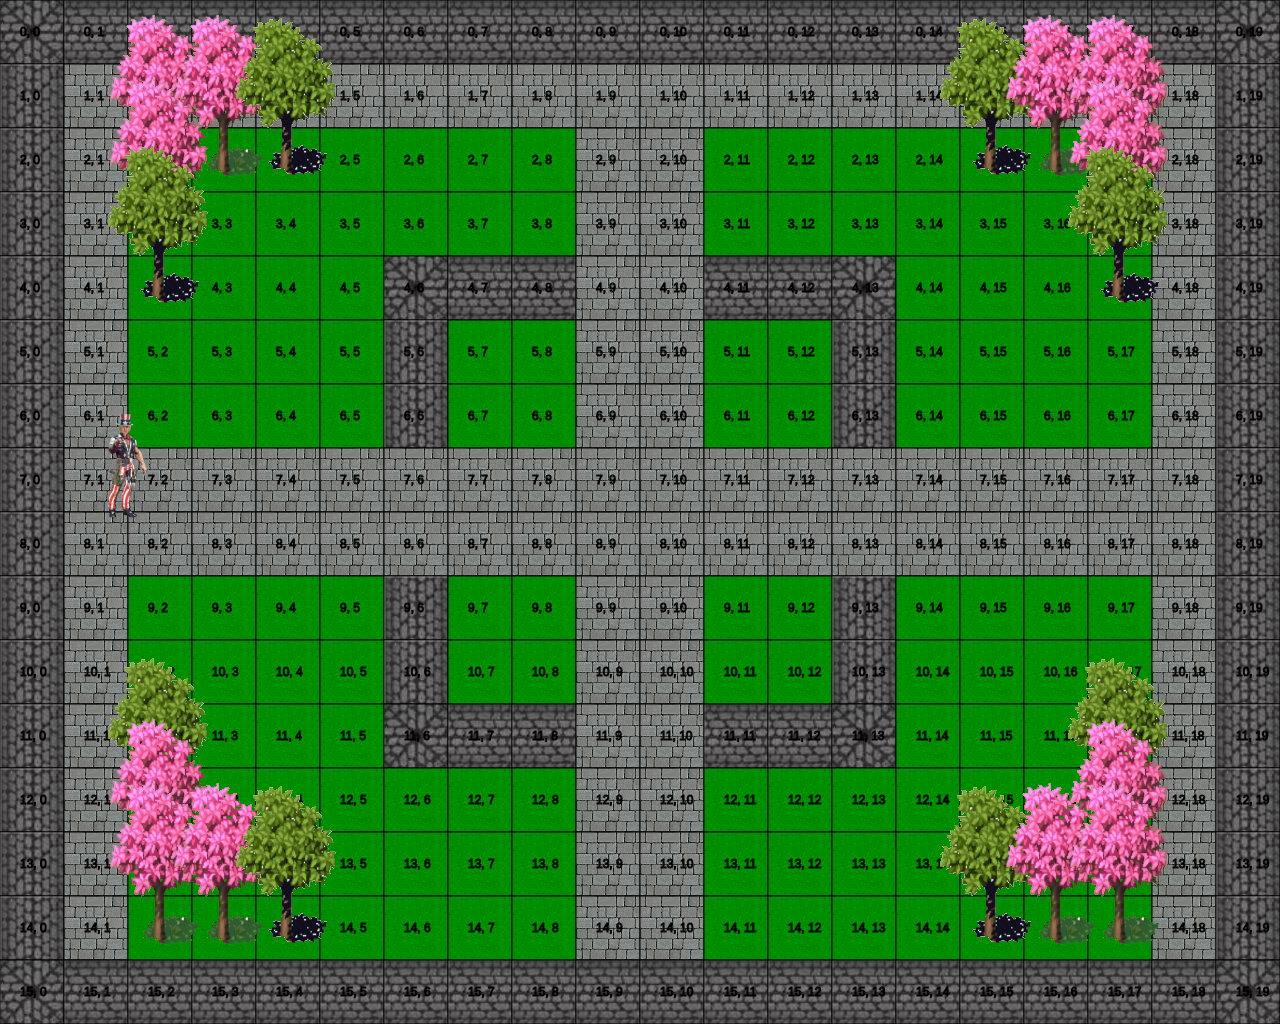
==== index.html @ 150f2ae5 "Added Google Foonts and Keyboard PNG" ====
<!DOCTYPE html>
<html>
<head>
    <meta charset="UTF-8">
    <title>Make America Great Again!!!</title>
    @import url(https://fonts.googleapis.com/css?family=Black+Ops+One|Press+Start+2P|Architects+Daughter|VT323);
    <link rel="stylesheet" href="css/style.css">
</head>
<body>
    <canvas id="cGeo" width="1280" height="1024"></canvas>
    <canvas id="cAction" width="1280" height="1024"></canvas>
    <canvas id="cUI" width="1280" height="1024"></canvas>

    <script src="js/howler.core.min.js"></script>
    <!--<script src="js/intro.js"></script>-->
    <script src="js/map.js"></script>
    <script src="js/resources.js"></script>
    <script src="js/app.js"></script>
    <script src="js/engine.js"></script>

</body>
</html>
---- css/style.css ----
/*font-family: 'Black Ops One', cursive;
font-family: 'Press Start 2P', monospace;;
font-family: 'Architects Daughter', cursive;
font-family: 'VT323', ;
*/

body {
    font-family: 'Press Start 2P', monospace;;
    overflow: hidden;
    margin:0;
    padding: 0;
    vertical-align: center;
}

canvas {
    position: absolute;
    top: 0;
    left: 0;
    border: 0;
    background-color: transparent;
}
#cGeo{
    z-index: 0;
}

#cAction{
    z-index: 1;
}

#cUI{
    z-index: 2;
    /*background-color: black;*/
}
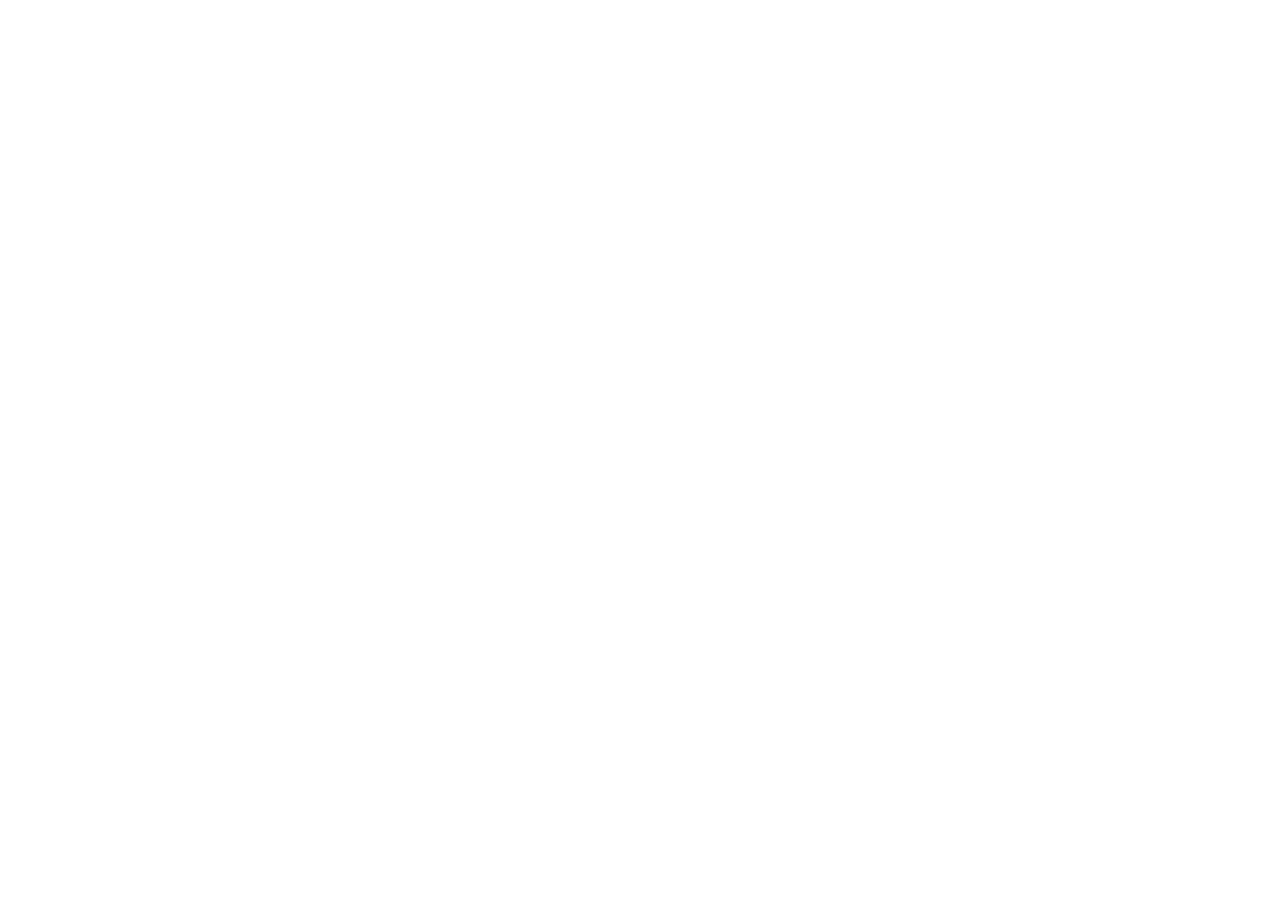
==== commit b7fa3cc9: "Completed Responsive Canvas" ====
--- a/index.html
+++ b/index.html
@@ -3,14 +3,15 @@
 <head>
     <meta charset="UTF-8">
     <title>Make America Great Again!!!</title>
-    @import url(https://fonts.googleapis.com/css?family=Black+Ops+One|Press+Start+2P|Architects+Daughter|VT323);
     <link rel="stylesheet" href="css/style.css">
 </head>
 <body>
-    <canvas id="cGeo" width="1280" height="1024"></canvas>
-    <canvas id="cAction" width="1280" height="1024"></canvas>
-    <canvas id="cUI" width="1280" height="1024"></canvas>
-
+    <div id="worldView">
+        <canvas id="cGeo" width="400" height="300"></canvas>
+        <canvas id="cAction" width="400" height="300"></canvas>
+        <canvas id="cUI" width="400" height="300"></canvas>
+        <div id="spacer"></div>
+    </div>
     <script src="js/howler.core.min.js"></script>
     <!--<script src="js/intro.js"></script>-->
     <script src="js/map.js"></script>
--- a/css/style.css
+++ b/css/style.css
@@ -4,19 +4,27 @@
 font-family: 'VT323', ;
 */
 
+@import url('https://fonts.googleapis.com/css?family=Black+Ops+One|Press+Start+2P|Architects+Daughter|VT323');
+
 body {
     font-family: 'Press Start 2P', monospace;;
     overflow: hidden;
     margin:0;
     padding: 0;
-    vertical-align: center;
 }
 
+#worldView{
+    position: absolute;
+    left : 50%;
+    top: 50%;
+}
+
+
+
 canvas {
-    position: absolute;
-    top: 0;
-    left: 0;
-    border: 0;
+    position:absolute;
+    width: 100%;
+    height: 100%;
     background-color: transparent;
 }
 #cGeo{
@@ -30,4 +38,13 @@
 #cUI{
     z-index: 2;
     /*background-color: black;*/
-}+}
+
+
+#spacer{
+     position: absolute;
+     width: 100%;
+     height: 8%;
+     bottom: 0;
+     opacity: 0.8;
+ }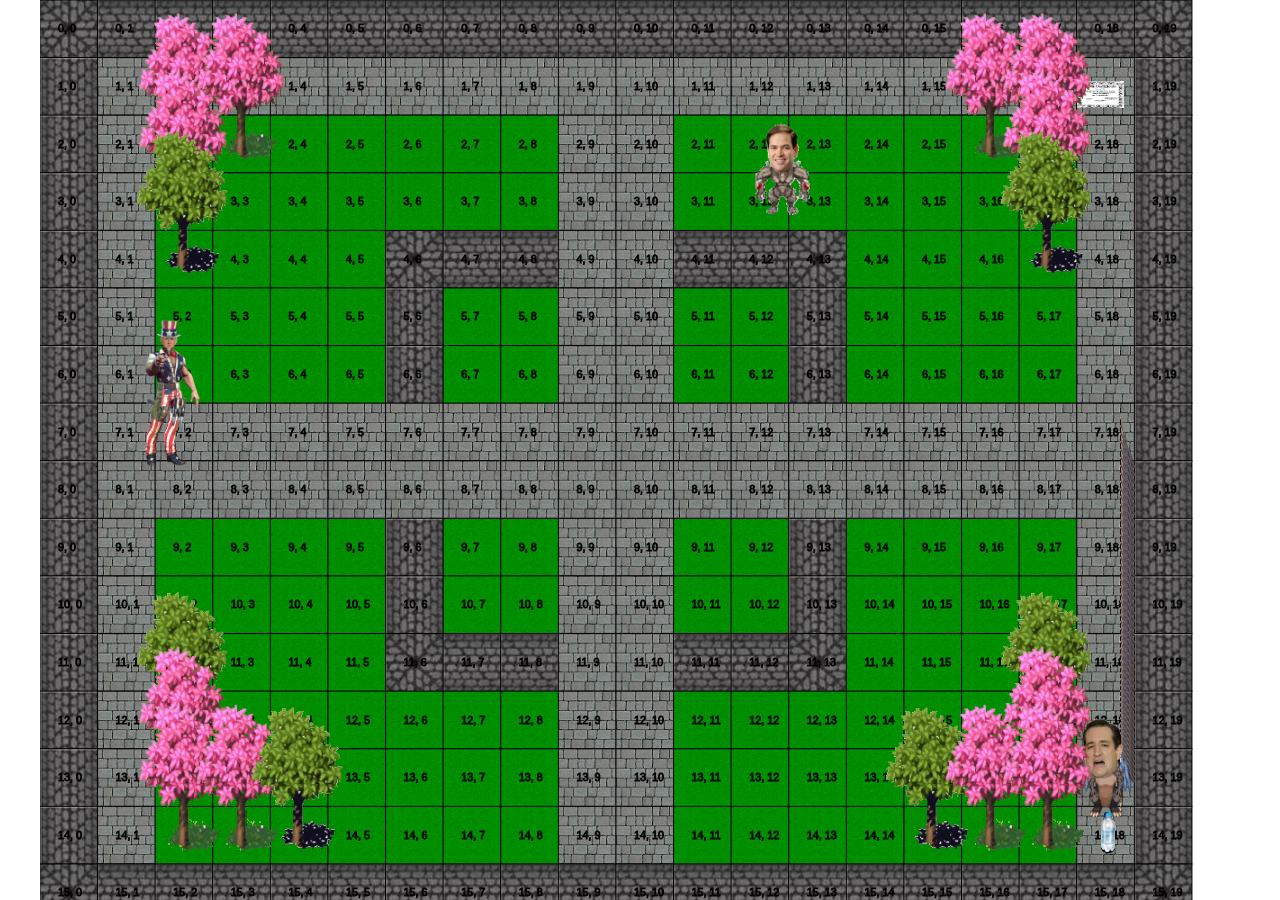
==== commit cd01445c: "Level 3 completed" ====
--- a/index.html
+++ b/index.html
@@ -1,23 +1,25 @@
 <!DOCTYPE html>
-<html>
-<head>
-    <meta charset="UTF-8">
-    <title>Make America Great Again!!!</title>
-    <link rel="stylesheet" href="css/style.css">
-</head>
-<body>
-    <div id="worldView">
-        <canvas id="cGeo" width="400" height="300"></canvas>
-        <canvas id="cAction" width="400" height="300"></canvas>
-        <canvas id="cUI" width="400" height="300"></canvas>
-        <div id="spacer"></div>
-    </div>
-    <script src="js/howler.core.min.js"></script>
-    <!--<script src="js/intro.js"></script>-->
-    <script src="js/map.js"></script>
-    <script src="js/resources.js"></script>
-    <script src="js/app.js"></script>
-    <script src="js/engine.js"></script>
+    <html>
+    <head>
+        <meta charset="UTF-8">
+        <title>Make America Great Again!!!</title>
+        <link rel="stylesheet" href="css/style.css">
+    </head>
+    <body>
+        <div id="worldView">
+            <canvas id="cGeo" width="400" height="300"></canvas>
+            <canvas id="cAction" width="400" height="300"></canvas>
+            <canvas id="cScenery" width="400" height="300"></canvas>
+            <canvas id="cUI" width="400" height="300"></canvas>
+            <div id="spacer"></div>
+        </div>
+        <script src="js/howler.core.min.js"></script>
+        <!--<script src="js/intro.js"></script>-->
+        <script src="js/map.js"></script>
+        <script src="js/resources.js"></script>
+        <script src="js/app.js"></script>
+        <script src="js/engine.js"></script>
+        <!--<script src="js/animations.js"></script>-->
 
-</body>
+    </body>
 </html>
--- a/css/style.css
+++ b/css/style.css
@@ -35,8 +35,12 @@
     z-index: 1;
 }
 
+#cScenery{
+    z-index: 2;
+}
+
 #cUI{
-    z-index: 2;
+    z-index: 3;
     /*background-color: black;*/
 }
 
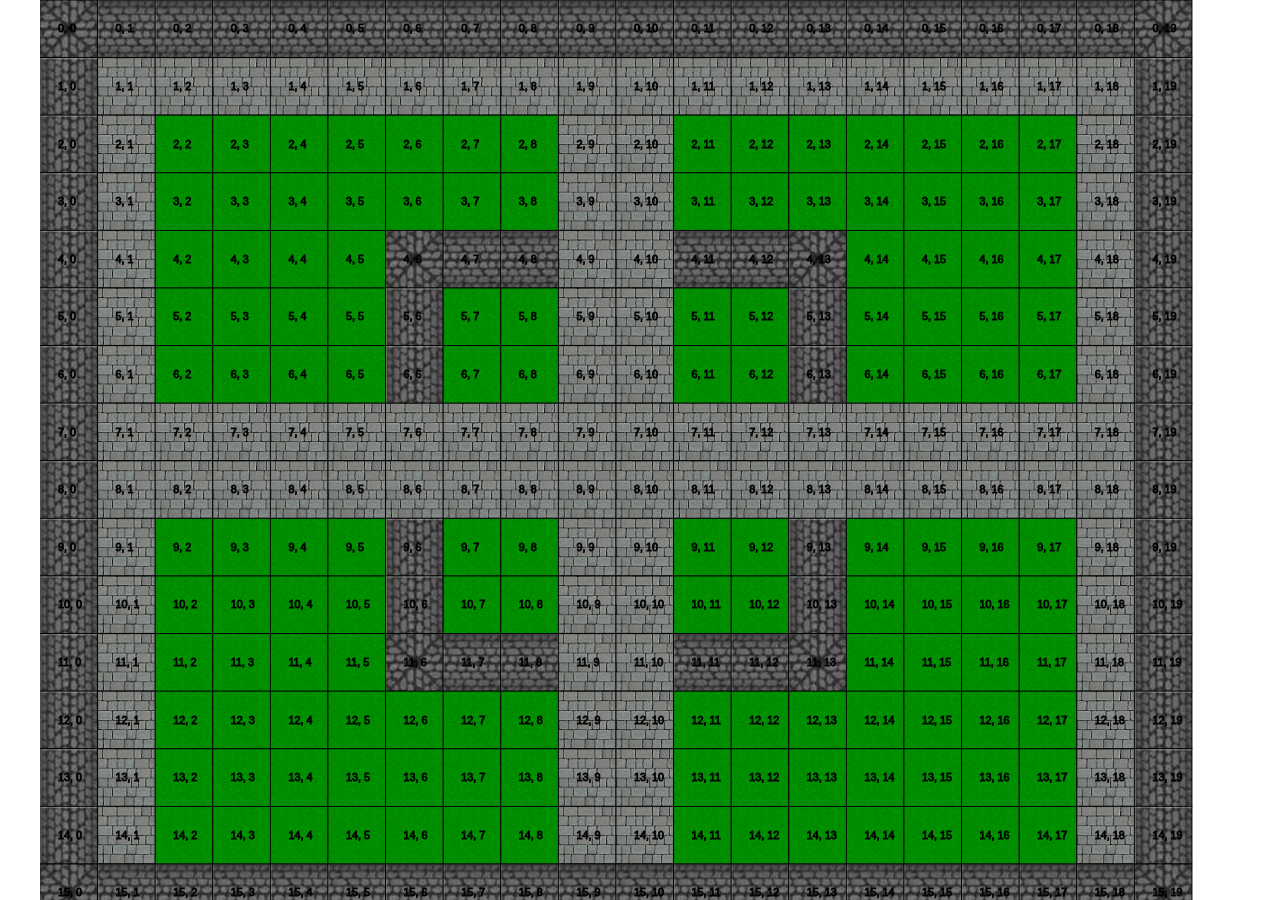
==== commit 714db0a6: "trying to add explosion animation" ====
--- a/index.html
+++ b/index.html
@@ -19,7 +19,7 @@
         <script src="js/resources.js"></script>
         <script src="js/app.js"></script>
         <script src="js/engine.js"></script>
-        <!--<script src="js/animations.js"></script>-->
+        <script src="js/animations.js"></script>
 
     </body>
 </html>
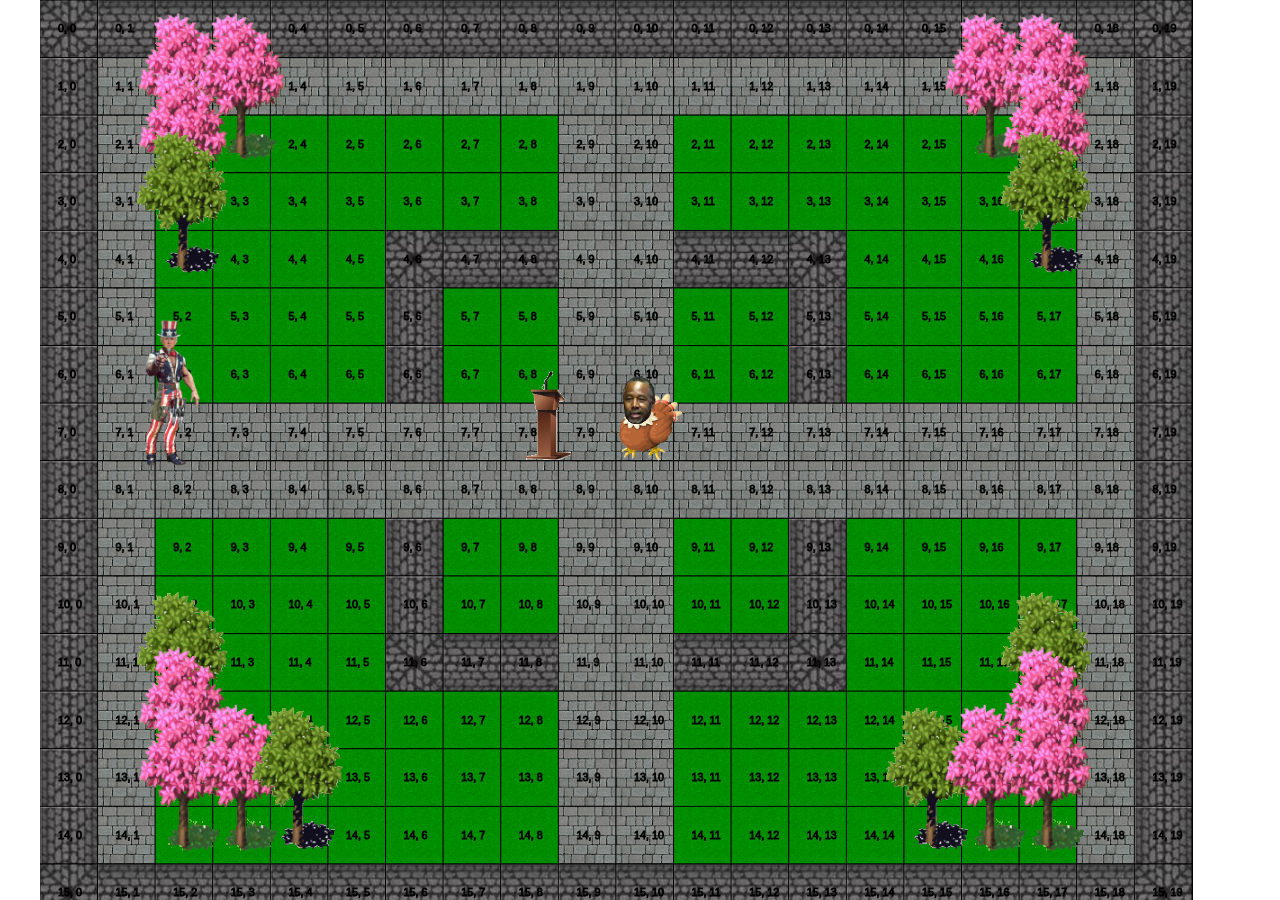
==== commit b14773f6: "Changes to Explosion and level handling" ====
--- a/index.html
+++ b/index.html
@@ -19,7 +19,7 @@
         <script src="js/resources.js"></script>
         <script src="js/app.js"></script>
         <script src="js/engine.js"></script>
-        <script src="js/animations.js"></script>
+        <script src="js/explosion.js"></script>
 
     </body>
 </html>
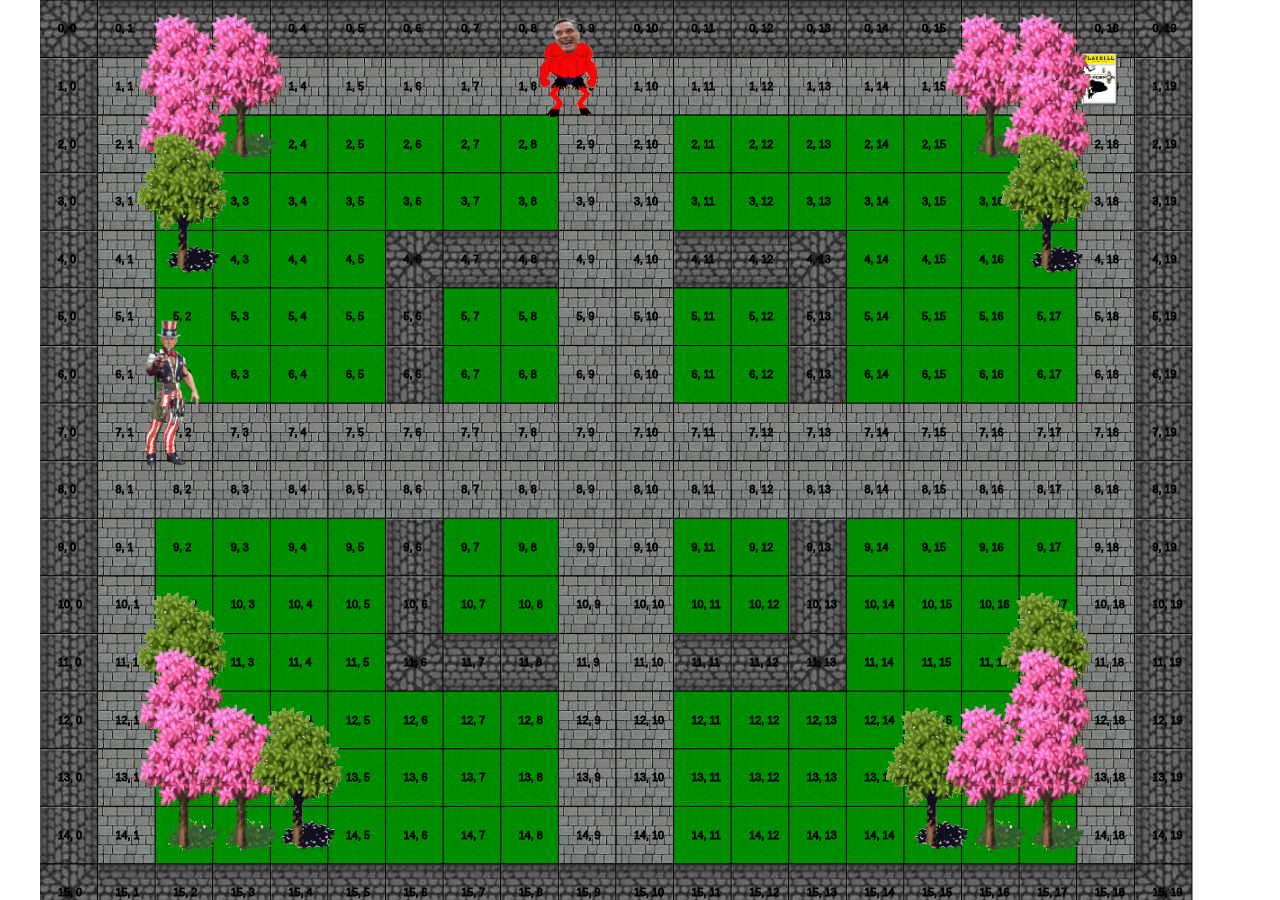
==== commit 86e319f6: "Added Pathfinding" ====
--- a/index.html
+++ b/index.html
@@ -14,12 +14,14 @@
             <div id="spacer"></div>
         </div>
         <script src="js/howler.core.min.js"></script>
+        <script src="js/easystar-0.2.3.min.js"></script>
         <!--<script src="js/intro.js"></script>-->
         <script src="js/map.js"></script>
         <script src="js/resources.js"></script>
         <script src="js/app.js"></script>
+        <script src="js/explosion.js"></script>
         <script src="js/engine.js"></script>
-        <script src="js/explosion.js"></script>
+
 
     </body>
 </html>
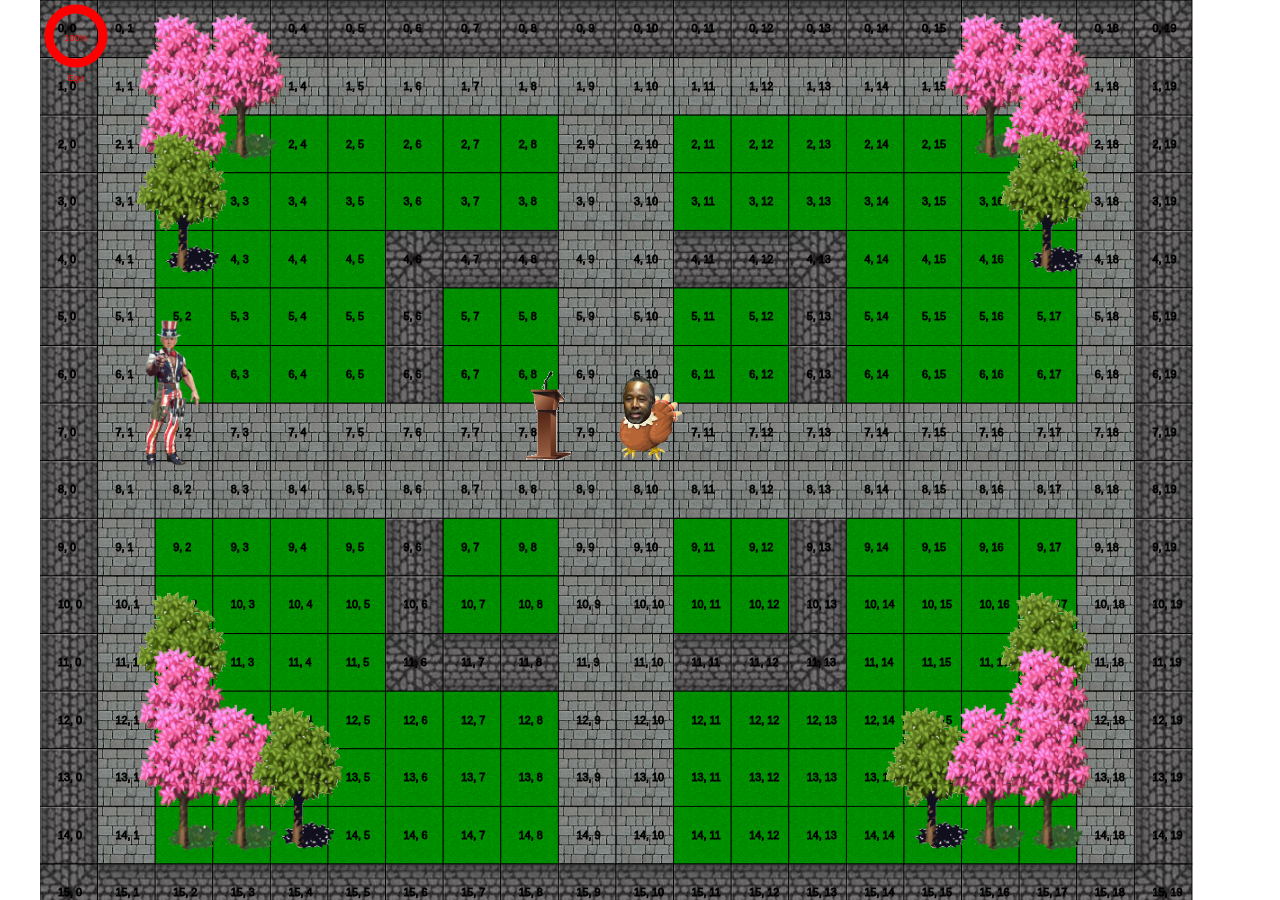
==== commit 9f835a53: "Added HUD canvas object." ====
--- a/index.html
+++ b/index.html
@@ -21,7 +21,7 @@
         <script src="js/app.js"></script>
         <script src="js/explosion.js"></script>
         <script src="js/engine.js"></script>
-
+        <script src="js/hud.js"></script>
 
     </body>
 </html>
